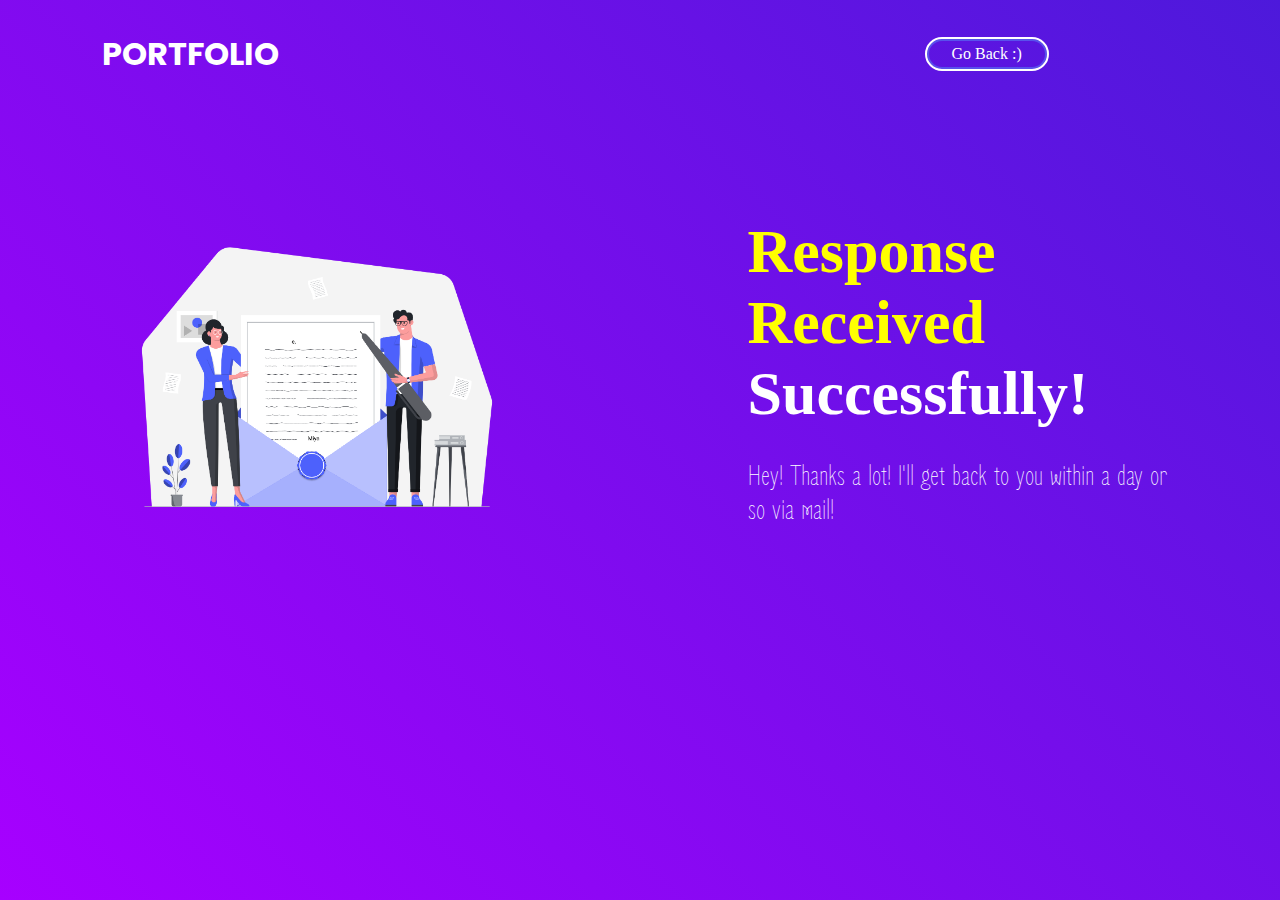
==== ty.html @ 65cf5946 "Add files via upload" ====
<!DOCTYPE html>
<html lang="en">
<head>
    <meta charset="UTF-8">
    <meta http-equiv="X-UA-Compatible" content="IE=edge">
    <meta name="viewport" content="width=device-width, initial-scale=1.0">
    <title>Thank You!</title>
    <link rel="stylesheet" href="css/ty.css">
</head>
<body>
    <div class="body">
        <nav>
            <p class="logo" alt=""><a href="index.html">PORTFOLIO </a></p>
         
            <a href="index.html" class="btn">Go Back :)</a>
        </nav>
        <div class="row">
            <div class="col1">

                <img src="images/Letter between friends.png" alt="">
            </div>
            <div class="col2">
                <h1><span>Response Received</span><br>Successfully!</h1>
                <p>Hey! Thanks a lot! I'll get back to you within a day or so via mail! </p>
            </div>
        </div>
    </div>
</body>
</html>
---- css/ty.css ----
@import url("https://fonts.googleapis.com/css?family=Poppins:200,300,400,500,600,700,800,900&display=swap");
@import url('https://fonts.googleapis.com/css2?family=Zen+Loop:ital@1&display=swap');
*{
    box-sizing: border-box;
    margin: 0;
    padding: 0;
    overflow-y: hidden;
}

.body{
    width: 100%;
    min-height: 100vh;
    background: linear-gradient(45deg, #a700ff, #4d19db);
    padding-left: 8%;
    padding-right: 8%;
    box-sizing: border-box;
    color: white;
    z-index: 1;
    }
    
    nav{
        display: flex;
        align-items: center;
        padding: 30px 0;
    }
    
    .logo{
        font-size: xx-large;
        font-family: "Poppins", sans-serif;
        font-weight: bold;

    }
    
    
    
    a{
        text-decoration: none;
        color: white;}
    
    .btn{
        border: 2px solid white;
        padding: 6px 25px;
        border-radius: 30px;
        margin-left: 60%;
        box-shadow: inset 0 0 0 2px hsl(243, 80%, 62%);
        transition: 300ms box-shadow cubic-bezier(0.4, 0, 0.6, 1), 300ms background-color cubic-bezier(0.4, 0, 0.6, 1), 300ms color cubic-bezier(0.4, 0, 0.6, 1);;
    
    }
    
    
    .btn:hover {
        box-shadow: inset 0 0 0 4px hsla(0, 0%, 100%, 0.74);
        color: hsl(0, 0%, 100%);
    }
    
    
    .row{
        display: flex;
        flex-wrap: wrap;
        margin-top: 10%;
        justify-content: space-between;
    }
    
    .col1{
        flex-basis: 40%;
        min-width: 300px;
        margin-bottom: 30px;
        position: relative;
    }
    .col2{
        flex-basis: 40%;
        min-width: 300px;
        margin-bottom: 30px;
    }
    
    .col1 img{
        width: 100%;    
        margin-bottom: 50%;
    }
    
    .col2 h1{
        font-size: 62px;
        font-weight: 600;
        padding-bottom: 30px;
    }
    
    span{
        color: yellow
        ;
    }

    p{
        font-size: 30px;
        font-family: 'Zen Loop', cursive;    }
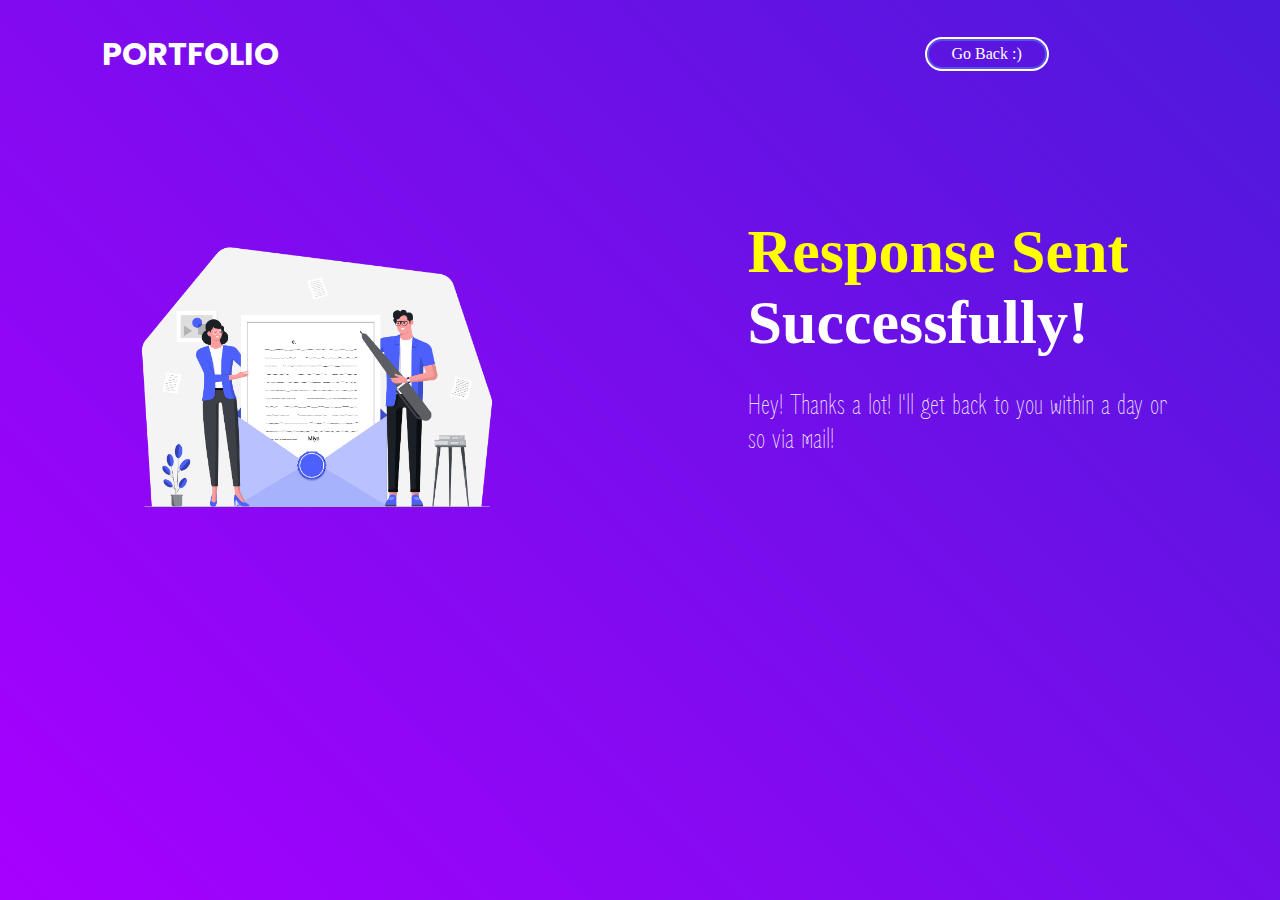
==== commit 9df54a87: "Update ty.html" ====
--- a/ty.html
+++ b/ty.html
@@ -20,10 +20,10 @@
                 <img src="images/Letter between friends.png" alt="">
             </div>
             <div class="col2">
-                <h1><span>Response Received</span><br>Successfully!</h1>
+                <h1><span>Response Sent</span><br>Successfully!</h1>
                 <p>Hey! Thanks a lot! I'll get back to you within a day or so via mail! </p>
             </div>
         </div>
     </div>
 </body>
-</html>+</html>
